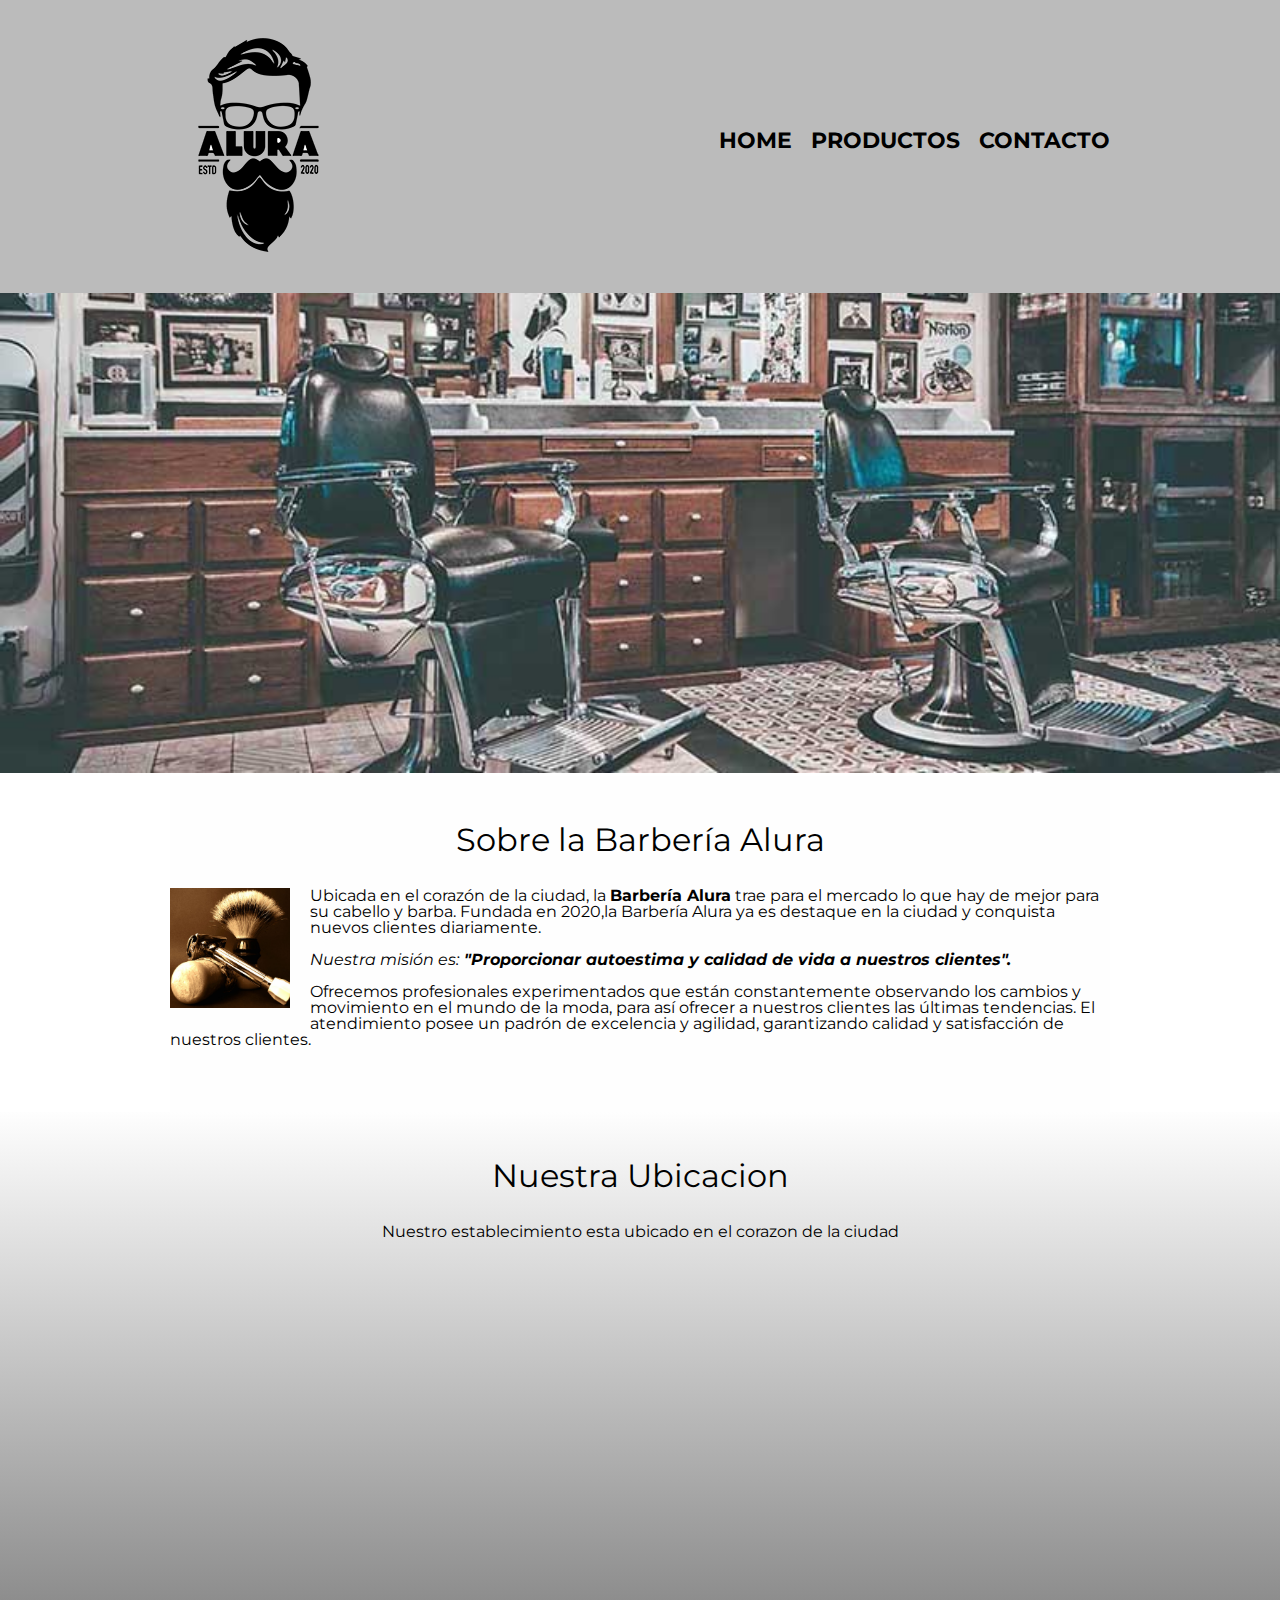
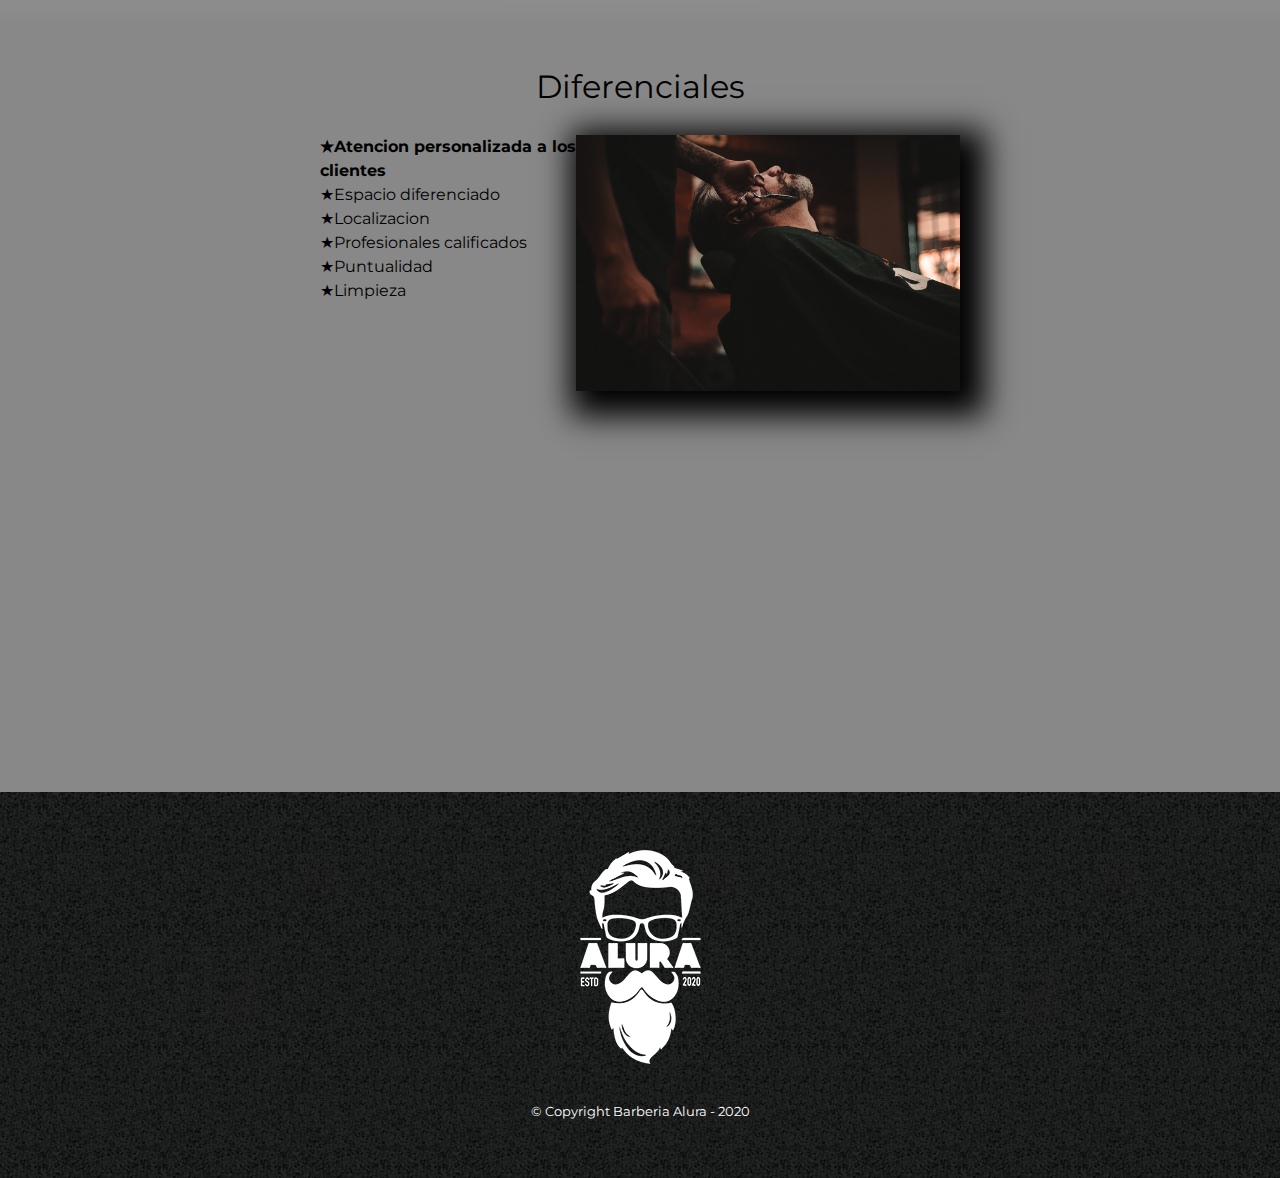
==== index.html @ 85921f71 "no puedo pensar en un mensaje" ====
<!DOCTYPE html>

<html lang="es">

   <head>

       <meta charset="UTF-8">
       <meta name="viewport" content="width=device-width">
       <title>Barberia Alura</title>
       <link rel="stylesheet" href="reset.css"> 
       <link rel="stylesheet" href="style.css">
       <link rel="preconnect" href="https://fonts.googleapis.com">
<link rel="preconnect" href="https://fonts.gstatic.com" crossorigin>
<link href="https://fonts.googleapis.com/css2?family=Montserrat:wght@300&display=swap" rel="stylesheet">


   </head>

   <body>

      <header>           
            <div class="caja">
                <h1><img src="imagenes/logo.png"></h1>    
                <nav>                                        
                    <ul>  
                        <li><a href="index.html">Home</a></li>
                        <li><a href="productos.html">Productos</a></li>
                        <li><a href="contacto.html">Contacto</a></li>
                    </ul>
                </nav> 
            </div>        
      </header>

        <img class="banner" src="banner/banner.jpg">

      <main>
         <section class="principal">

            <h2 class="titulo-principal">Sobre la Barbería Alura</h2>   
            
            <img class="utencilios" src="imagenes/utensilios.jpg" alt="utencilios de un barbero">
 
            <p>Ubicada en el corazón de la ciudad, la <strong>Barbería Alura</strong> trae para el mercado lo que 
            hay de mejor para su cabello y barba. Fundada en 2020,la Barbería Alura ya es destaque en la ciudad y 
            conquista nuevos clientes diariamente.</p>
            
            <p id="mision"><em>Nuestra misión es:<strong> "Proporcionar autoestima y calidad de vida a nuestros clientes".</strong></em></p>
   
            <p>Ofrecemos profesionales experimentados que están constantemente observando los cambios y movimiento 
            en el mundo de la moda, para así ofrecer a nuestros clientes las últimas tendencias. El atendimiento 
            posee un padrón de excelencia y agilidad, garantizando calidad y satisfacción de nuestros clientes.</p>
 
         </section>
      
         <section class="mapa">
            <h3 class="titulo-principal">Nuestra Ubicacion</h3>
            <p>Nuestro establecimiento esta ubicado en el corazon de la ciudad</p>

            <div class="mapa-contenido">
               <iframe src="https://www.google.com/maps/embed?pb=!1m18!1m12!1m3!1d3656.  
               4499774665464!2d-46.63452058559565!3d-23.588189868467417!2m3!1f0!2f0!3f0!
               3m2!1i1024!2i768!4f13.1!3m3!1m2!1s0x94ce5a2b2ed7f3a1%3A0xab35da2f5ca62674!
               2sCaelum%20-%20Education%20and%20Innovation!5e0!3m2!1ses-419!2smx!4v167469
               1999406!5m2!1ses-419!2smx" width="100%" height="300" style="border:0;" 
               allowfullscreen="" loading="lazy" referrerpolicy="no-referrer-when-downgrade"></iframe>
            </div>
           

         </section>
 
         <section class="diferenciales">

            <h3 class="titulo-principal">Diferenciales</h3>
 
            <div class="contenido-diferenciales">
                <ul class="lista-diferenciales">         
                  <li class="items">Atencion personalizada a los clientes</li>
                  <li class="items">Espacio diferenciado</li>   
                  <li class="items">Localizacion</li> 
                  <li class="items">Profesionales calificados</li>   
                  <li class="items">Puntualidad</li> 
                  <li class="items">Limpieza</li>   
                </ul><img src="diferenciales/diferenciales.jpg" class="imagen-diferenciales"> 
            </div>
            <div class="video">
               <iframe width="100%" height="315" src="https://www.youtube.com/embed/wcVVXUV0YUY" 
                title="YouTube video player" frameborder="0" allow="accelerometer; autoplay; clipboard-write;
                encrypted-media; gyroscope; picture-in-picture; web-share" allowfullscreen></iframe>
           </div>
           
         </section>  
           
        
      </main>
       
         <footer>    
            <img src="imagenes/logo-blanco.png">
            <p class="Copyright">&copy Copyright Barberia Alura - 2020</p>
          </footer>

    </body>
 </html>
---- style.css ----
body{
    font-family: 'Montserrat', sans-serif;
}

header{
    background-color: #bbbbbb;    
    padding: 20px 0;                 
}

.caja{ 
    width: 940px;
    position: relative;
    margin: 0 auto;
}

nav{
    position: absolute;       
    top: 110px;
    right: 0;
}

nav li{
    display: inline;        
    margin: 0 0 0 15px;
}

nav a{
    text-transform: uppercase;
    color: #000000;
    font-weight: bold;            
    font-size: 22px;            
    text-decoration: none;
}

nav a:hover{
    color: #c78c19;      
    text-decoration: underline;      
}

.productos{
    width: 940px;
    margin: 0 auto;
    padding: 50px;
}


.productos li{
    display: inline-block;
    text-align: center;
    width: 30%;
    vertical-align: top;
    margin: 0 1.5%;
    padding: 30px 20px;
    box-sizing: border-box;
    border: 2px solid #000000;
    border-radius: 10px;
}

.productos li:hover{
    border-color: #c78c19;
}
                              
.productos li:active{         
    border-color: #088c19;
}

.productos h2{
    font-size: 30px;
    font-weight: bold;
}

.productos li:hover h2{
    font-size: 33px;
}

.producto-descripcion{
    font-size: 18px;
}

.producto-precio{
    font-size: 20px;
    font-weight: bold;
    margin-top: 10px;
}

footer{
    text-align: center;
    background: url(imagenes/bg.jpg);    
    padding: 40px;
}

.Copyright{
    color:#ffffff;        
    font-size: 13px;         
    margin:20px;
}

form{
    margin: 40px 0;
}

form label,form legend{
    display: block;
    font-size: 20px;
    margin: 0 0 10px;
}

.input-padron{
    display: block;
    margin: 0 0 20px;
    padding: 10px 25px;
    width: 50%;
}

.checkbox{
    margin: 20px 0;
}

.enviar{
    width: 40%;
    padding: 15px 0;
    font-size: 18 px;
    font-weight: bold;
    color: white;
    background: orange;
    border: none;
    border-radius: 5px;
    transition: 1s all;
    cursor: pointer;
}

.enviar:hover{
    background: darkorange;
    transform: scale(1.2);    
}

table{
    margin: 40px 40px;
}

thead{
    background: #555555;
    color: white;
    font-weight: bold;
}

td,th{
    border: 1px solid #000000;
    padding: 8px 15px;
}

/*aqui inicia el CSS para nuestra home */

.banner{
    width: 100%;
}

.principal{
    padding: 3em 0;
    background: #fefefe;
    width: 940px;
    margin: 0 auto;
}

.titulo-principal{
    text-align: center;
    font-size: 2em;            
    margin: 0 0 1em;
    clear: left;
}

.principal p{
    margin: 0 0 1em;
}

.principal strong{
    font-weight: bold;
}

.principal em{
    font-style: italic;
}

.utencilios{
    width: 120px;
    float: left;
    margin: 0 20px 20px 0;
}

.mapa{
    padding: 3em 0; 
    background:linear-gradient(#fefefe,#888888) 
    
}                                                                   

.mapa p{
    margin: 0 0 2em;
    text-align: center;
}

.mapa-contenido{
    width: 940px;
    margin: 0 auto;
}

.diferenciales{
    padding: 3em 0;
    background: #888888;
}

.contenido-diferenciales{
    width:  640px;
    margin: 0 auto;
}

.lista-diferenciales{
    width: 40%;
    display: inline-block;
    vertical-align: top;
}

.items{
    line-height: 1.5;
}

.items::before{
    content: "★"
}

.items:first-child{
    font-weight: bold;
}

.imagen-diferenciales{
    width: 60%; 
    transition: 400ms;
    box-shadow: 10px 10px 30px 15px #000000;
}                            

.imagen-diferenciales:hover{
    opacity: 0.3;
}

.video{
    width: 560px;
    margin: 1em auto;
}

@media screen and (max-width:480px){
    h1{
        text-align: center;
    }
    nav{
        position: static;
    }
    .caja, .principal, .mapa-contenido,.contenido-diferenciales, .video{
        width: auto;
    }
    .lista-diferenciales, .imagen-diferenciales{
        width: 100%;
    }
}
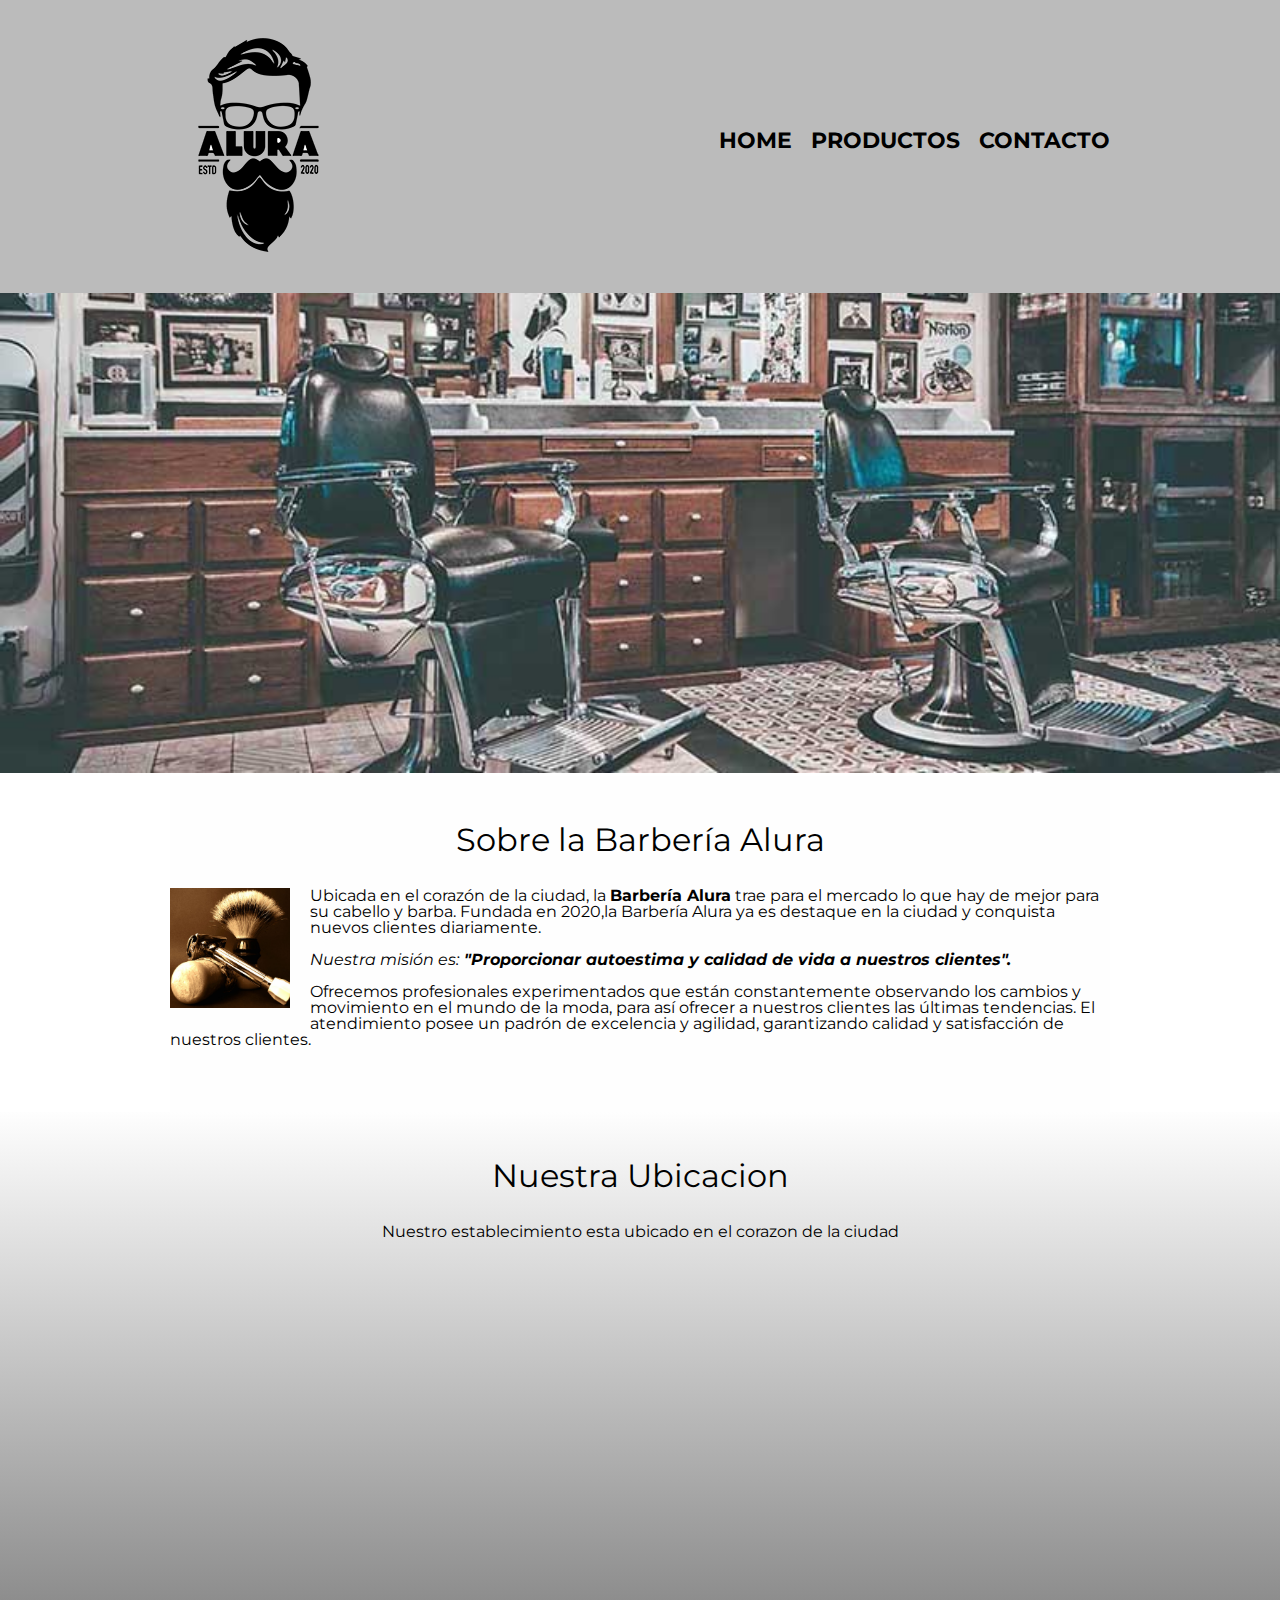
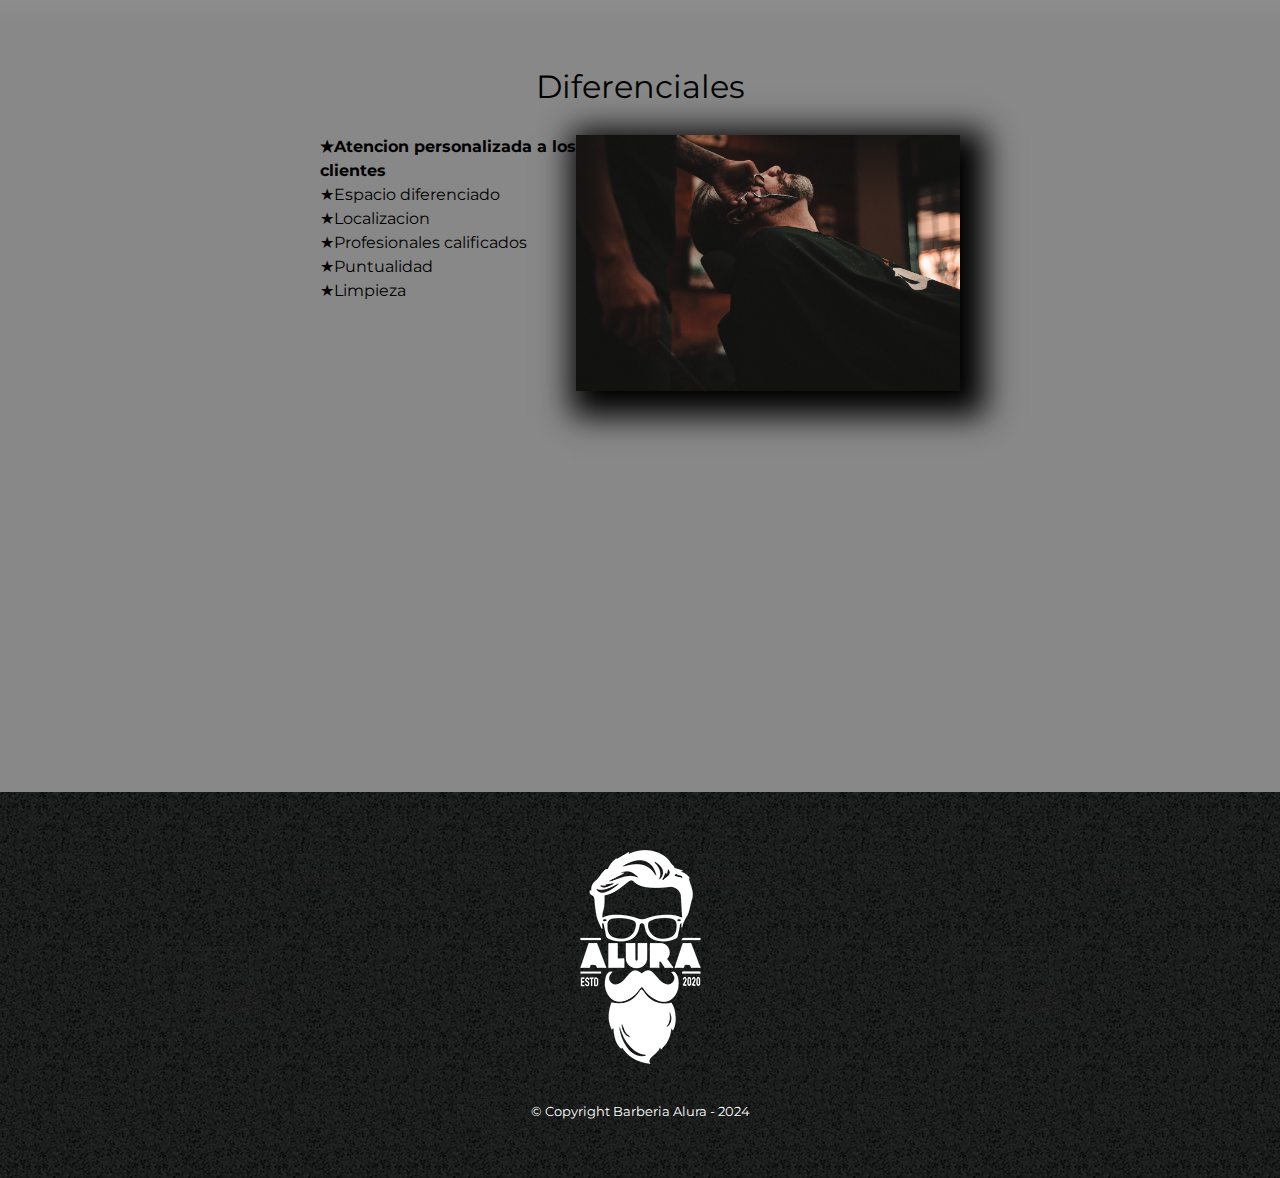
==== commit 3f1df350: "nueva fecha" ====
--- a/index.html
+++ b/index.html
@@ -95,7 +95,7 @@
        
          <footer>    
             <img src="imagenes/logo-blanco.png">
-            <p class="Copyright">&copy Copyright Barberia Alura - 2020</p>
+            <p class="Copyright">&copy Copyright Barberia Alura - 2024</p>
           </footer>
 
     </body>
